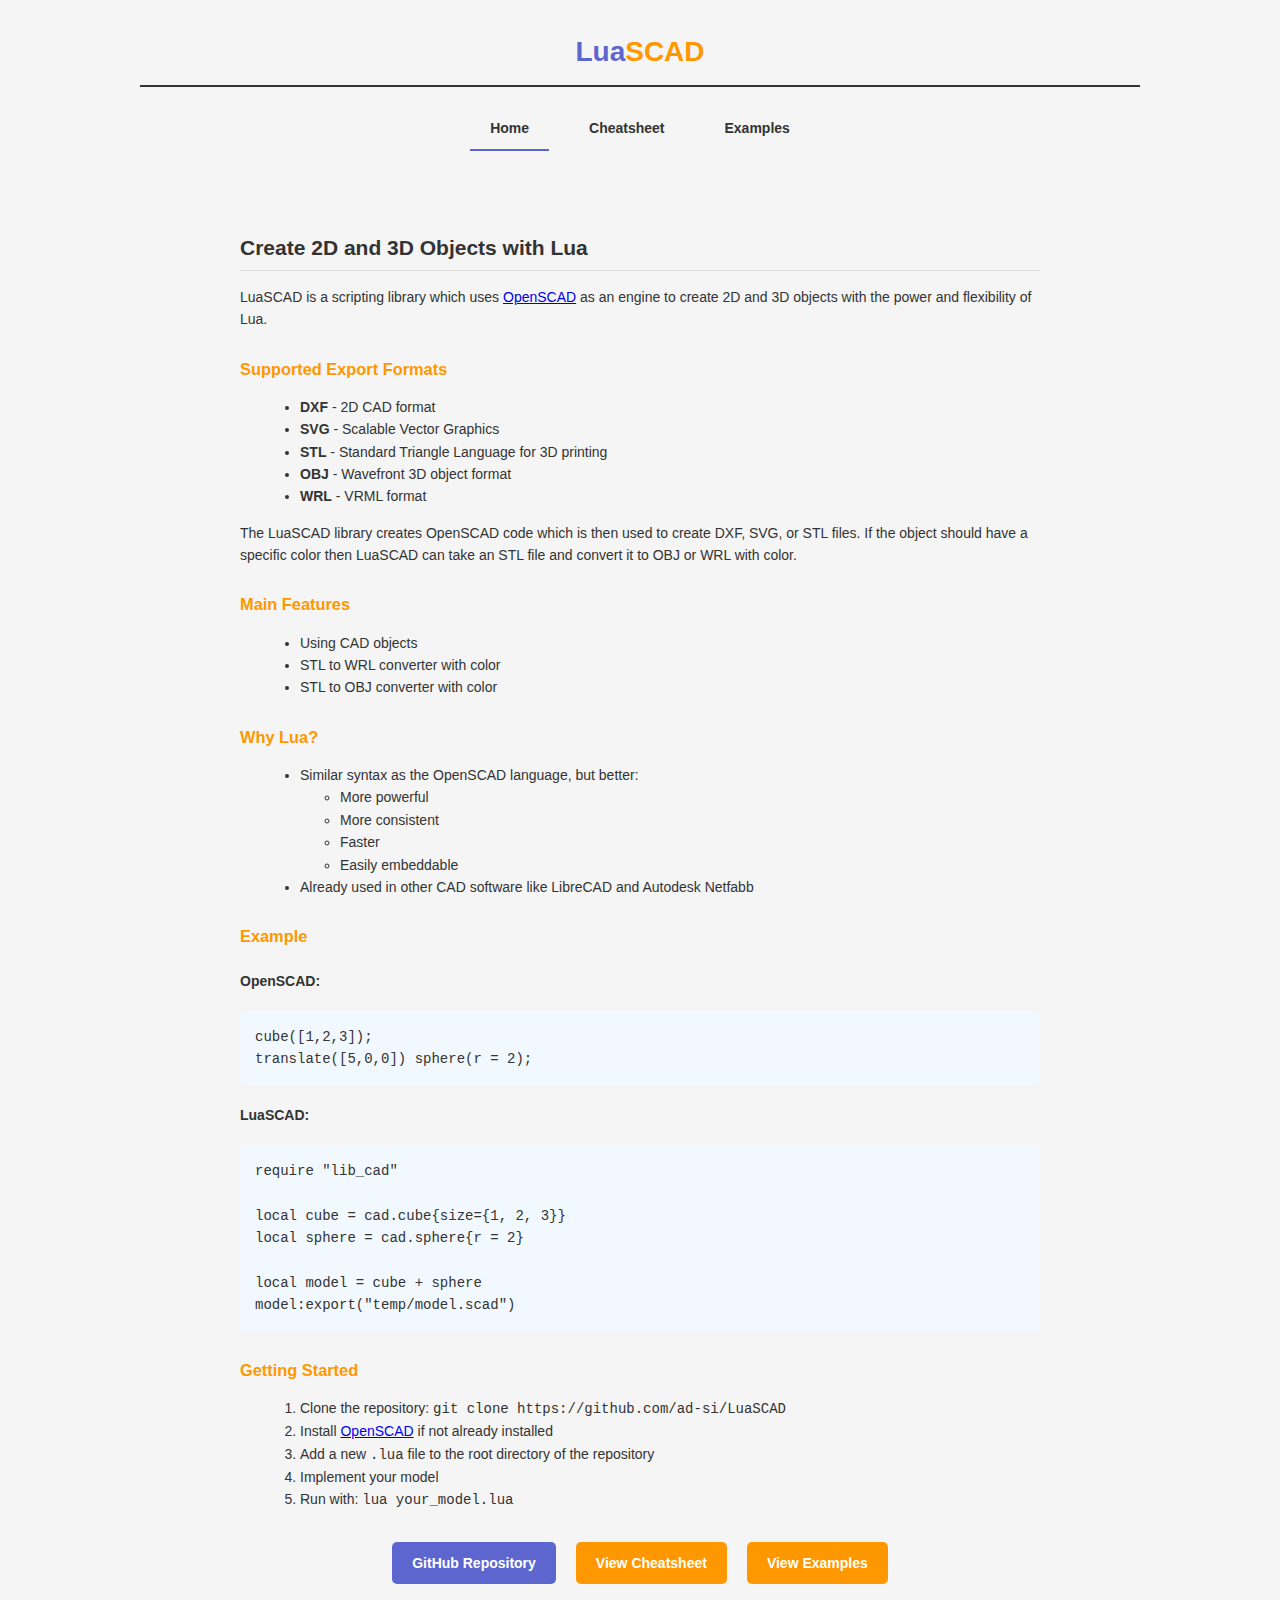
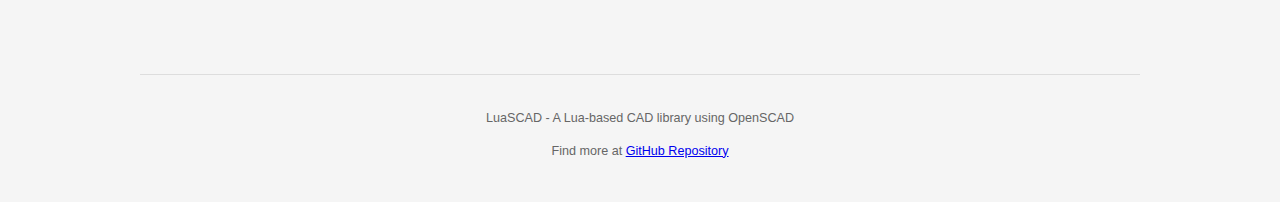
==== website/index.html @ 3b349ccf "Add simple website, add minkowski() and projection() functions" ====
<!DOCTYPE html>
<html lang="en">

<head>
  <meta charset="UTF-8">
  <meta name="viewport" content="width=device-width, initial-scale=1.0">
  <title>LuaSCAD</title>
  <style>
    :root {
      --primary-color: #5c66ce;
      --secondary-color: #ff9800;
      --background-color: #f5f5f5;
      --code-background: #f1f8ff;
      --border-color: #ddd;
      --text-color: #333;
      --code-text: #333;
    }

    body {
      font-size: 14px;
      font-family: 'Segoe UI', Tahoma, Geneva, Verdana, sans-serif;
      line-height: 1.6;
      color: var(--text-color);
      background-color: var(--background-color);
      max-width: 1000px;
      margin: 0 auto;
      padding: 0 20px;
    }

    h1 {
      text-align: center;
      margin-top: 30px;
      margin-bottom: 10px;
      border-bottom: 2px solid;
      padding-bottom: 10px;
    }

    h2 {
      margin-top: 30px;
      margin-bottom: 15px;
      border-bottom: 1px solid var(--border-color);
      padding-bottom: 5px;
    }

    h3 {
      color: var(--secondary-color);
      margin-top: 25px;
      margin-bottom: 10px;
    }

    pre {
      background-color: var(--code-background);
      padding: 15px;
      border-radius: 5px;
      white-space: pre;
      overflow-x: auto;
      max-width: 100%;
      box-sizing: border-box;
    }

    code {
      font-family: 'Consolas', 'Monaco', 'Courier New', monospace;
      color: var(--code-text);
    }

    .comment {
      color: #6a737d;
    }

    footer {
      text-align: center;
      margin-top: 40px;
      padding: 20px 0;
      color: #666;
      font-size: 0.9em;
      border-top: 1px solid var(--border-color);
    }

    /* Dark mode support */
    @media (prefers-color-scheme: dark) {
      :root {
        --background-color: #121212;
        --code-background: #1e1e1e;
        --border-color: #333;
        --text-color: #f5f5f5;
        --code-text: #ddd;
      }

      body {
        background-color: var(--background-color);
      }
    }

    .landing-container {
      max-width: 800px;
      margin: 0 auto;
      padding: 20px;
    }

    .feature-list {
      margin-left: 20px;
    }

    .example-code {
      margin: 20px 0;
    }

    .cta-buttons {
      display: flex;
      justify-content: center;
      gap: 20px;
      margin: 30px 0;
    }

    .cta-button {
      padding: 10px 20px;
      background-color: var(--primary-color);
      color: white;
      text-decoration: none;
      border-radius: 5px;
      font-weight: bold;
      transition: background-color 0.3s;
    }

    .cta-button:hover {
      background-color: #1565c0;
    }

    .cta-button.secondary {
      background-color: var(--secondary-color);
    }

    .cta-button.secondary:hover {
      background-color: #f57c00;
    }

    .navbar {
      display: flex;
      justify-content: center;
      gap: 20px;
      margin-top: 20px;
      margin-bottom: 30px;
    }

    .nav-link {
      padding: 10px 20px;
      text-decoration: none;
      font-weight: bold;
      color: var(--text-color);
      border-bottom: 2px solid transparent;
      transition: border-color 0.3s;
    }

    .nav-link:hover {
      border-bottom-color: var(--secondary-color);
    }

    .nav-link.active {
      border-bottom-color: var(--primary-color);
    }
  </style>
</head>

<body>
  <h1>
    <span style="color: var(--primary-color)">
      Lua</span><span style="color: var(--secondary-color)">SCAD</span>
  </h1>

  <div class="navbar">
    <a href="index.html" class="nav-link active">Home</a>
    <a href="cheatsheet.html" class="nav-link">Cheatsheet</a>
    <a href="examples.html" class="nav-link">Examples</a>
  </div>

  <div class="landing-container">
    <h2>Create 2D and 3D Objects with Lua</h2>
    
    <p>LuaSCAD is a scripting library which uses <a href="https://www.openscad.org/" target="_blank">OpenSCAD</a> as an engine
    to create 2D and 3D objects with the power and flexibility of Lua.</p>
    
    <h3>Supported Export Formats</h3>
    <ul class="feature-list">
      <li><strong>DXF</strong> - 2D CAD format</li>
      <li><strong>SVG</strong> - Scalable Vector Graphics</li>
      <li><strong>STL</strong> - Standard Triangle Language for 3D printing</li>
      <li><strong>OBJ</strong> - Wavefront 3D object format</li>
      <li><strong>WRL</strong> - VRML format</li>
    </ul>
    
    <p>The LuaSCAD library creates OpenSCAD code which is then used to create DXF, SVG, or STL files.
    If the object should have a specific color then LuaSCAD can take an STL file and convert it to OBJ or WRL with color.</p>
    
    <h3>Main Features</h3>
    <ul class="feature-list">
      <li>Using CAD objects</li>
      <li>STL to WRL converter with color</li>
      <li>STL to OBJ converter with color</li>
    </ul>
    
    <h3>Why Lua?</h3>
    <ul class="feature-list">
      <li>Similar syntax as the OpenSCAD language, but better:
        <ul>
          <li>More powerful</li>
          <li>More consistent</li>
          <li>Faster</li>
          <li>Easily embeddable</li>
        </ul>
      </li>
      <li>Already used in other CAD software like LibreCAD and Autodesk Netfabb</li>
    </ul>
    
    <h3>Example</h3>
    <div class="example-code">
      <h4>OpenSCAD:</h4>
      <pre><code>cube([1,2,3]);
translate([5,0,0]) sphere(r = 2);</code></pre>
      
      <h4>LuaSCAD:</h4>
      <pre><code>require "lib_cad"

local cube = cad.cube{size={1, 2, 3}}
local sphere = cad.sphere{r = 2}

local model = cube + sphere
model:export("temp/model.scad")</code></pre>
    </div>
    
    <h3>Getting Started</h3>
    <ol class="feature-list">
      <li>Clone the repository: <code>git clone https://github.com/ad-si/LuaSCAD</code></li>
      <li>Install <a href="https://www.openscad.org/" target="_blank">OpenSCAD</a> if not already installed</li>
      <li>Add a new <code>.lua</code> file to the root directory of the repository</li>
      <li>Implement your model</li>
      <li>Run with: <code>lua your_model.lua</code></li>
    </ol>
    
    <div class="cta-buttons">
      <a href="https://github.com/ad-si/LuaSCAD" class="cta-button" target="_blank">GitHub Repository</a>
      <a href="cheatsheet.html" class="cta-button secondary">View Cheatsheet</a>
      <a href="examples.html" class="cta-button secondary">View Examples</a>
    </div>
  </div>

  <footer>
    <p>LuaSCAD - A Lua-based CAD library using OpenSCAD</p>
    <p>Find more at <a href="https://github.com/ad-si/LuaSCAD">GitHub Repository</a></p>
  </footer>

  <script>
    // Add syntax highlighting for code blocks
    document.querySelectorAll('pre code').forEach(block => {
      // Nothing needed here for the simple examples in the home page
    });
  </script>
</body>

</html>
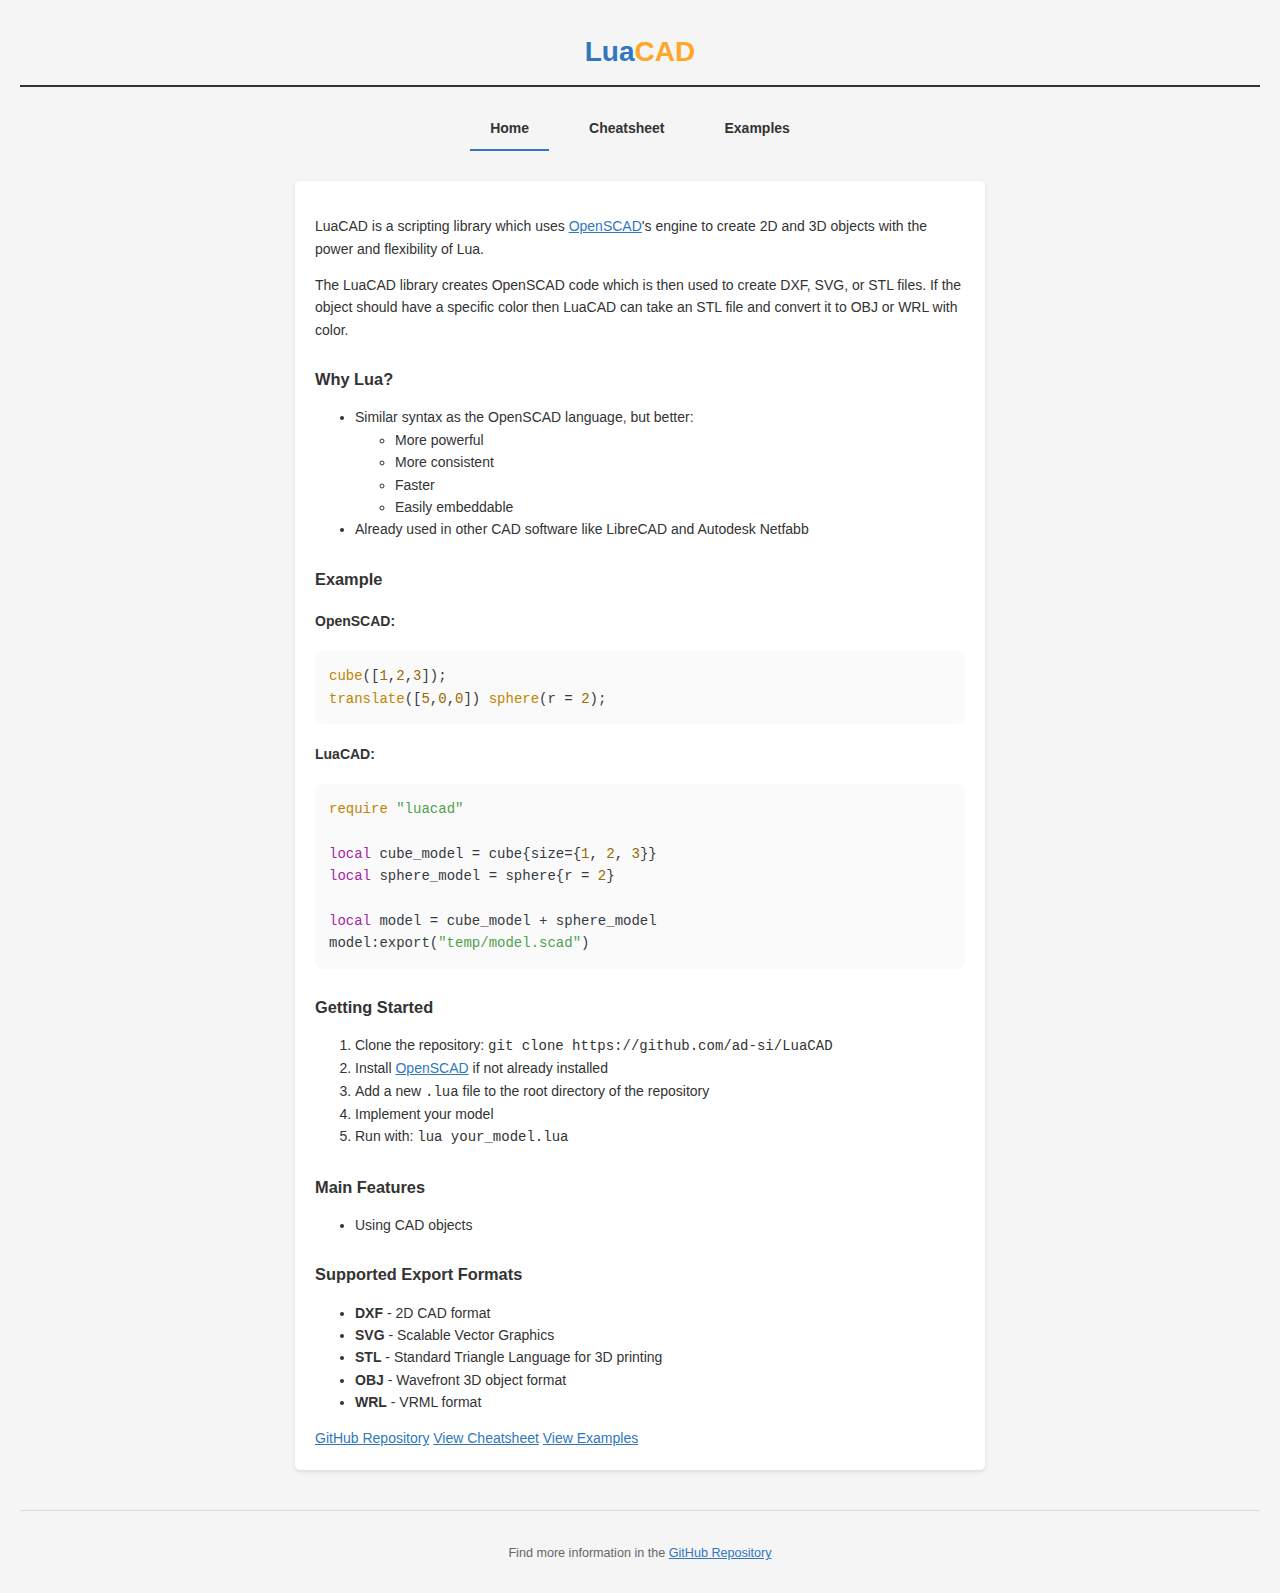
==== commit d7f44835: "Website: Improve design, modularize code" ====
--- a/website/index.html
+++ b/website/index.html
@@ -4,167 +4,17 @@
 <head>
   <meta charset="UTF-8">
   <meta name="viewport" content="width=device-width, initial-scale=1.0">
-  <title>LuaSCAD</title>
-  <style>
-    :root {
-      --primary-color: #5c66ce;
-      --secondary-color: #ff9800;
-      --background-color: #f5f5f5;
-      --code-background: #f1f8ff;
-      --border-color: #ddd;
-      --text-color: #333;
-      --code-text: #333;
-    }
-
-    body {
-      font-size: 14px;
-      font-family: 'Segoe UI', Tahoma, Geneva, Verdana, sans-serif;
-      line-height: 1.6;
-      color: var(--text-color);
-      background-color: var(--background-color);
-      max-width: 1000px;
-      margin: 0 auto;
-      padding: 0 20px;
-    }
-
-    h1 {
-      text-align: center;
-      margin-top: 30px;
-      margin-bottom: 10px;
-      border-bottom: 2px solid;
-      padding-bottom: 10px;
-    }
-
-    h2 {
-      margin-top: 30px;
-      margin-bottom: 15px;
-      border-bottom: 1px solid var(--border-color);
-      padding-bottom: 5px;
-    }
-
-    h3 {
-      color: var(--secondary-color);
-      margin-top: 25px;
-      margin-bottom: 10px;
-    }
-
-    pre {
-      background-color: var(--code-background);
-      padding: 15px;
-      border-radius: 5px;
-      white-space: pre;
-      overflow-x: auto;
-      max-width: 100%;
-      box-sizing: border-box;
-    }
-
-    code {
-      font-family: 'Consolas', 'Monaco', 'Courier New', monospace;
-      color: var(--code-text);
-    }
-
-    .comment {
-      color: #6a737d;
-    }
-
-    footer {
-      text-align: center;
-      margin-top: 40px;
-      padding: 20px 0;
-      color: #666;
-      font-size: 0.9em;
-      border-top: 1px solid var(--border-color);
-    }
-
-    /* Dark mode support */
-    @media (prefers-color-scheme: dark) {
-      :root {
-        --background-color: #121212;
-        --code-background: #1e1e1e;
-        --border-color: #333;
-        --text-color: #f5f5f5;
-        --code-text: #ddd;
-      }
-
-      body {
-        background-color: var(--background-color);
-      }
-    }
-
-    .landing-container {
-      max-width: 800px;
-      margin: 0 auto;
-      padding: 20px;
-    }
-
-    .feature-list {
-      margin-left: 20px;
-    }
-
-    .example-code {
-      margin: 20px 0;
-    }
-
-    .cta-buttons {
-      display: flex;
-      justify-content: center;
-      gap: 20px;
-      margin: 30px 0;
-    }
-
-    .cta-button {
-      padding: 10px 20px;
-      background-color: var(--primary-color);
-      color: white;
-      text-decoration: none;
-      border-radius: 5px;
-      font-weight: bold;
-      transition: background-color 0.3s;
-    }
-
-    .cta-button:hover {
-      background-color: #1565c0;
-    }
-
-    .cta-button.secondary {
-      background-color: var(--secondary-color);
-    }
-
-    .cta-button.secondary:hover {
-      background-color: #f57c00;
-    }
-
-    .navbar {
-      display: flex;
-      justify-content: center;
-      gap: 20px;
-      margin-top: 20px;
-      margin-bottom: 30px;
-    }
-
-    .nav-link {
-      padding: 10px 20px;
-      text-decoration: none;
-      font-weight: bold;
-      color: var(--text-color);
-      border-bottom: 2px solid transparent;
-      transition: border-color 0.3s;
-    }
-
-    .nav-link:hover {
-      border-bottom-color: var(--secondary-color);
-    }
-
-    .nav-link.active {
-      border-bottom-color: var(--primary-color);
-    }
-  </style>
+  <title>LuaCAD</title>
+  <link rel="stylesheet" href="screen.css">
+  <link rel="stylesheet" href="atom-one-dark.min.css" media="(prefers-color-scheme: dark)">
+  <link rel="stylesheet" href="atom-one-light.min.css"
+    media="(prefers-color-scheme: light), (prefers-color-scheme: no-preference)">
 </head>
 
 <body>
   <h1>
     <span style="color: var(--primary-color)">
-      Lua</span><span style="color: var(--secondary-color)">SCAD</span>
+      Lua</span><span style="color: var(--secondary-color)">CAD</span>
   </h1>
 
   <div class="navbar">
@@ -173,87 +23,86 @@
     <a href="examples.html" class="nav-link">Examples</a>
   </div>
 
-  <div class="landing-container">
-    <h2>Create 2D and 3D Objects with Lua</h2>
-    
-    <p>LuaSCAD is a scripting library which uses <a href="https://www.openscad.org/" target="_blank">OpenSCAD</a> as an engine
-    to create 2D and 3D objects with the power and flexibility of Lua.</p>
-    
-    <h3>Supported Export Formats</h3>
-    <ul class="feature-list">
-      <li><strong>DXF</strong> - 2D CAD format</li>
-      <li><strong>SVG</strong> - Scalable Vector Graphics</li>
-      <li><strong>STL</strong> - Standard Triangle Language for 3D printing</li>
-      <li><strong>OBJ</strong> - Wavefront 3D object format</li>
-      <li><strong>WRL</strong> - VRML format</li>
-    </ul>
-    
-    <p>The LuaSCAD library creates OpenSCAD code which is then used to create DXF, SVG, or STL files.
-    If the object should have a specific color then LuaSCAD can take an STL file and convert it to OBJ or WRL with color.</p>
-    
-    <h3>Main Features</h3>
-    <ul class="feature-list">
-      <li>Using CAD objects</li>
-      <li>STL to WRL converter with color</li>
-      <li>STL to OBJ converter with color</li>
-    </ul>
-    
-    <h3>Why Lua?</h3>
-    <ul class="feature-list">
-      <li>Similar syntax as the OpenSCAD language, but better:
-        <ul>
-          <li>More powerful</li>
-          <li>More consistent</li>
-          <li>Faster</li>
-          <li>Easily embeddable</li>
-        </ul>
-      </li>
-      <li>Already used in other CAD software like LibreCAD and Autodesk Netfabb</li>
-    </ul>
-    
-    <h3>Example</h3>
-    <div class="example-code">
-      <h4>OpenSCAD:</h4>
-      <pre><code>cube([1,2,3]);
+  <div class="container">
+    <div class="section">
+      <p>LuaCAD is a scripting library which uses
+        <a href="https://www.openscad.org/" target="_blank">OpenSCAD</a>'s
+        engine to create 2D and 3D objects with the power and flexibility of Lua.
+      </p>
+
+      <p>The LuaCAD library creates OpenSCAD code which is then used to create DXF, SVG, or STL files.
+        If the object should have a specific color then LuaCAD can take an STL file and convert it to OBJ or WRL with
+        color.</p>
+
+      <h3>Why Lua?</h3>
+      <ul class="feature-list">
+        <li>Similar syntax as the OpenSCAD language, but better:
+          <ul>
+            <li>More powerful</li>
+            <li>More consistent</li>
+            <li>Faster</li>
+            <li>Easily embeddable</li>
+          </ul>
+        </li>
+        <li>Already used in other CAD software like LibreCAD and Autodesk Netfabb</li>
+      </ul>
+
+      <h3>Example</h3>
+      <div class="example-code">
+        <h4>OpenSCAD:</h4>
+        <pre><code class="language-openscad">cube([1,2,3]);
 translate([5,0,0]) sphere(r = 2);</code></pre>
-      
-      <h4>LuaSCAD:</h4>
-      <pre><code>require "lib_cad"
 
-local cube = cad.cube{size={1, 2, 3}}
-local sphere = cad.sphere{r = 2}
+        <h4>LuaCAD:</h4>
+        <pre><code class="language-lua">require "luacad"
 
-local model = cube + sphere
+local cube_model = cube{size={1, 2, 3}}
+local sphere_model = sphere{r = 2}
+
+local model = cube_model + sphere_model
 model:export("temp/model.scad")</code></pre>
-    </div>
-    
-    <h3>Getting Started</h3>
-    <ol class="feature-list">
-      <li>Clone the repository: <code>git clone https://github.com/ad-si/LuaSCAD</code></li>
-      <li>Install <a href="https://www.openscad.org/" target="_blank">OpenSCAD</a> if not already installed</li>
-      <li>Add a new <code>.lua</code> file to the root directory of the repository</li>
-      <li>Implement your model</li>
-      <li>Run with: <code>lua your_model.lua</code></li>
-    </ol>
-    
-    <div class="cta-buttons">
-      <a href="https://github.com/ad-si/LuaSCAD" class="cta-button" target="_blank">GitHub Repository</a>
-      <a href="cheatsheet.html" class="cta-button secondary">View Cheatsheet</a>
-      <a href="examples.html" class="cta-button secondary">View Examples</a>
+      </div>
+
+      <h3>Getting Started</h3>
+      <ol class="feature-list">
+        <li>Clone the repository: <code class="language-bash">git clone https://github.com/ad-si/LuaCAD</code></li>
+        <li>Install <a href="https://www.openscad.org/" target="_blank">OpenSCAD</a> if not already installed</li>
+        <li>Add a new <code>.lua</code> file to the root directory of the repository</li>
+        <li>Implement your model</li>
+        <li>Run with: <code class="language-bash">lua your_model.lua</code></li>
+      </ol>
+
+      <h3>Main Features</h3>
+      <ul class="feature-list">
+        <li>Using CAD objects</li>
+      </ul>
+
+      <h3>Supported Export Formats</h3>
+      <ul class="feature-list">
+        <li><strong>DXF</strong> - 2D CAD format</li>
+        <li><strong>SVG</strong> - Scalable Vector Graphics</li>
+        <li><strong>STL</strong> - Standard Triangle Language for 3D printing</li>
+        <li><strong>OBJ</strong> - Wavefront 3D object format</li>
+        <li><strong>WRL</strong> - VRML format</li>
+      </ul>
+
+      <div class="cta-buttons">
+        <a href="https://github.com/ad-si/LuaCAD" class="cta-button" target="_blank">GitHub Repository</a>
+        <a href="cheatsheet.html" class="cta-button secondary">View Cheatsheet</a>
+        <a href="examples.html" class="cta-button secondary">View Examples</a>
+      </div>
     </div>
   </div>
 
   <footer>
-    <p>LuaSCAD - A Lua-based CAD library using OpenSCAD</p>
-    <p>Find more at <a href="https://github.com/ad-si/LuaSCAD">GitHub Repository</a></p>
+    <p>Find more information in the <a href="https://github.com/ad-si/LuaCAD">GitHub Repository</a></p>
   </footer>
 
+  <script src="highlight.min.js"></script>
+  <script src="openscad.min.js"></script>
   <script>
-    // Add syntax highlighting for code blocks
-    document.querySelectorAll('pre code').forEach(block => {
-      // Nothing needed here for the simple examples in the home page
-    });
+    hljs.highlightAll()
   </script>
 </body>
 
-</html>+</html>
--- a/website/screen.css
+++ b/website/screen.css
@@ -0,0 +1,260 @@
+
+:root {
+  --primary-color: #3177be;
+  --secondary-color: #FFA726;
+  --background-color: #f5f5f5;
+  --code-background: #f1f8ff;
+  --border-color: #ddd;
+  --text-color: #333;
+  --code-text: #333;
+}
+
+body {
+  font-size: 14px;
+  font-family: 'Segoe UI', Tahoma, Geneva, Verdana, sans-serif;
+  line-height: 1.6;
+  color: var(--text-color);
+  background-color: var(--background-color);
+  max-width: 1400px;
+  margin: 0 auto;
+  padding: 0 20px;
+}
+
+a {
+  color: var(--primary-color);
+}
+
+h1 {
+  text-align: center;
+  margin-top: 30px;
+  margin-bottom: 10px;
+  border-bottom: 2px solid;
+  padding-bottom: 10px;
+}
+
+h2 {
+  color: var(--secondary-color);
+  margin-top: 30px;
+  margin-bottom: 15px;
+  border-bottom: 1px solid var(--border-color);
+  padding-bottom: 5px;
+}
+
+h3 {
+  margin-top: 25px;
+  margin-bottom: 10px;
+}
+
+.container {
+  display: flex;
+  flex-wrap: wrap;
+  gap: 20px;
+  justify-content: center;
+  width: 100%;
+}
+
+.section {
+  width: 650px;
+  background-color: white;
+  border-radius: 5px;
+  box-shadow: 0 2px 4px rgba(0, 0, 0, 0.1);
+  padding: 20px;
+  flex-shrink: 0;
+}
+
+code {
+  border-radius: 0.5rem;
+}
+
+.comment {
+  color: #6a737d;
+}
+
+table {
+  width: 100%;
+  border-collapse: collapse;
+  margin: 20px 0;
+}
+
+table th,
+table td {
+  border: 1px solid var(--border-color);
+  padding: 8px 12px;
+  text-align: left;
+}
+
+table th {
+  background-color: #f1f1f1;
+}
+
+.parameter {
+  background-color: #fff3e0;
+  border-radius: 3px;
+  padding: 2px 5px;
+  font-style: italic;
+  color: var(--secondary-color);
+}
+
+footer {
+  text-align: center;
+  margin-top: 40px;
+  padding: 20px 0;
+  color: #666;
+  font-size: 0.9em;
+  border-top: 1px solid var(--border-color);
+}
+
+@media (max-width: 700px) {
+  .section {
+    width: 100%;
+  }
+}
+
+@media (prefers-color-scheme: dark) {
+  :root {
+    --background-color: #121212;
+    --code-background: #1e1e1e;
+    --border-color: #333;
+    --text-color: #f5f5f5;
+    --code-text: #ddd;
+  }
+
+  body {
+    background-color: var(--background-color);
+  }
+
+  .section {
+    background-color: #212121;
+  }
+
+  table th {
+    background-color: #2c2c2c;
+  }
+}
+
+.top-button {
+  position: fixed;
+  bottom: 20px;
+  right: 20px;
+  background-color: var(--primary-color);
+  color: white;
+  border: none;
+  border-radius: 50%;
+  width: 50px;
+  height: 50px;
+  font-size: 20px;
+  cursor: pointer;
+  display: flex;
+  justify-content: center;
+  align-items: center;
+  box-shadow: 0 2px 5px rgba(0, 0, 0, 0.2);
+  z-index: 1000;
+}
+
+.top-button:hover {
+  background-color: #1565c0;
+}
+
+.navbar {
+  display: flex;
+  justify-content: center;
+  gap: 20px;
+  margin-top: 20px;
+  margin-bottom: 30px;
+}
+
+.nav-link {
+  padding: 10px 20px;
+  text-decoration: none;
+  font-weight: bold;
+  color: var(--text-color);
+  border-bottom: 2px solid transparent;
+  transition: border-color 0.3s;
+}
+
+.nav-link:hover {
+  border-bottom-color: var(--secondary-color);
+}
+
+.nav-link.active {
+  border-bottom-color: var(--primary-color);
+}
+
+.example-container {
+  display: flex;
+  flex-direction: column;
+  gap: 40px;
+  margin-bottom: 40px;
+}
+
+.example-card {
+  background-color: white;
+  border-radius: 8px;
+  box-shadow: 0 4px 6px rgba(0, 0, 0, 0.1);
+  overflow: hidden;
+}
+
+.example-header {
+  background-color: var(--primary-color);
+  color: white;
+  padding: 15px 20px;
+  font-size: 18px;
+  font-weight: bold;
+}
+
+.example-content {
+  display: grid;
+  grid-template-columns: 1fr 1fr 1fr;
+  gap: 20px;
+  padding: 20px;
+}
+
+.code-column {
+  display: flex;
+  flex-direction: column;
+  height: 100%;
+}
+
+.code-title {
+  font-weight: bold;
+  margin-bottom: 10px;
+  color: var(--secondary-color);
+}
+
+.code-container {
+  flex-grow: 1;
+  border-radius: 5px;
+  overflow: hidden;
+}
+
+.preview-column {
+  display: flex;
+  flex-direction: column;
+  align-items: center;
+}
+
+.preview-image {
+  max-width: 100%;
+  max-height: 300px;
+  border-radius: 5px;
+  box-shadow: 0 2px 4px rgba(0, 0, 0, 0.1);
+}
+
+.description {
+  margin-top: 15px;
+  text-align: center;
+  font-style: italic;
+}
+
+.keyword {
+  color: #d73a49;
+  font-weight: bold;
+}
+
+.string {
+  color: #032f62;
+}
+
+.number {
+  color: #005cc5;
+}
--- a/website/atom-one-dark.min.css
+++ b/website/atom-one-dark.min.css
@@ -0,0 +1 @@
+pre code.hljs{display:block;overflow-x:auto;padding:1em}code.hljs{padding:3px 5px}.hljs{color:#abb2bf;background:#282c34}.hljs-comment,.hljs-quote{color:#5c6370;font-style:italic}.hljs-doctag,.hljs-formula,.hljs-keyword{color:#c678dd}.hljs-deletion,.hljs-name,.hljs-section,.hljs-selector-tag,.hljs-subst{color:#e06c75}.hljs-literal{color:#56b6c2}.hljs-addition,.hljs-attribute,.hljs-meta .hljs-string,.hljs-regexp,.hljs-string{color:#98c379}.hljs-attr,.hljs-number,.hljs-selector-attr,.hljs-selector-class,.hljs-selector-pseudo,.hljs-template-variable,.hljs-type,.hljs-variable{color:#d19a66}.hljs-bullet,.hljs-link,.hljs-meta,.hljs-selector-id,.hljs-symbol,.hljs-title{color:#61aeee}.hljs-built_in,.hljs-class .hljs-title,.hljs-title.class_{color:#e6c07b}.hljs-emphasis{font-style:italic}.hljs-strong{font-weight:700}.hljs-link{text-decoration:underline}--- a/website/atom-one-light.min.css
+++ b/website/atom-one-light.min.css
@@ -0,0 +1 @@
+pre code.hljs{display:block;overflow-x:auto;padding:1em}code.hljs{padding:3px 5px}.hljs{color:#383a42;background:#fafafa}.hljs-comment,.hljs-quote{color:#a0a1a7;font-style:italic}.hljs-doctag,.hljs-formula,.hljs-keyword{color:#a626a4}.hljs-deletion,.hljs-name,.hljs-section,.hljs-selector-tag,.hljs-subst{color:#e45649}.hljs-literal{color:#0184bb}.hljs-addition,.hljs-attribute,.hljs-meta .hljs-string,.hljs-regexp,.hljs-string{color:#50a14f}.hljs-attr,.hljs-number,.hljs-selector-attr,.hljs-selector-class,.hljs-selector-pseudo,.hljs-template-variable,.hljs-type,.hljs-variable{color:#986801}.hljs-bullet,.hljs-link,.hljs-meta,.hljs-selector-id,.hljs-symbol,.hljs-title{color:#4078f2}.hljs-built_in,.hljs-class .hljs-title,.hljs-title.class_{color:#c18401}.hljs-emphasis{font-style:italic}.hljs-strong{font-weight:700}.hljs-link{text-decoration:underline}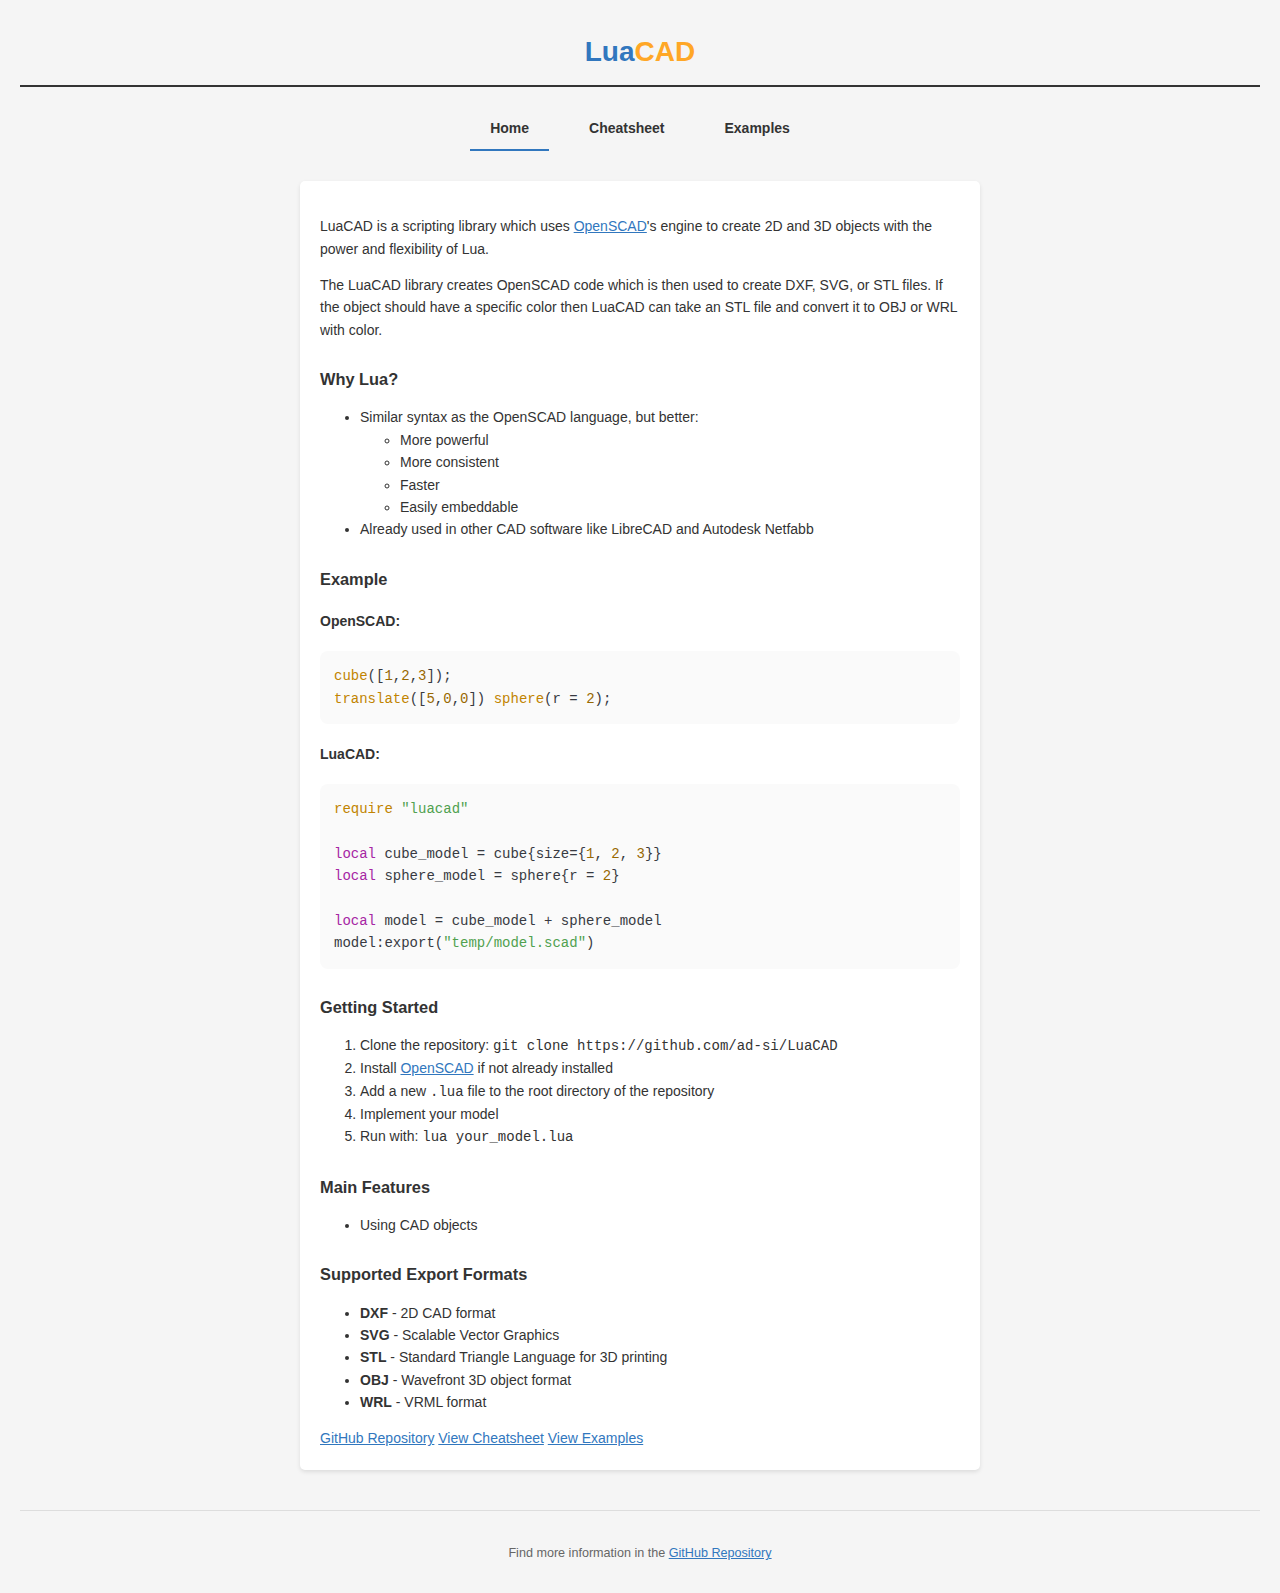
==== commit 628f23a5: "Show generated OpenSCAD code on examples page" ====
--- a/website/index.html
+++ b/website/index.html
@@ -24,7 +24,7 @@
   </div>
 
   <div class="container">
-    <div class="section">
+    <section>
       <p>LuaCAD is a scripting library which uses
         <a href="https://www.openscad.org/" target="_blank">OpenSCAD</a>'s
         engine to create 2D and 3D objects with the power and flexibility of Lua.
@@ -91,7 +91,7 @@
         <a href="cheatsheet.html" class="cta-button secondary">View Cheatsheet</a>
         <a href="examples.html" class="cta-button secondary">View Examples</a>
       </div>
-    </div>
+    </section>
   </div>
 
   <footer>
--- a/website/screen.css
+++ b/website/screen.css
@@ -53,8 +53,8 @@
   width: 100%;
 }
 
-.section {
-  width: 650px;
+section {
+  width: 40rem;
   background-color: white;
   border-radius: 5px;
   box-shadow: 0 2px 4px rgba(0, 0, 0, 0.1);
@@ -209,6 +209,16 @@
   padding: 20px;
 }
 
+@media (max-width: 1200px) {
+  .example-content {
+    grid-template-columns: 1fr 1fr;
+  }
+
+  .preview-column {
+    grid-column: span 2;
+  }
+}
+
 .code-column {
   display: flex;
   flex-direction: column;
@@ -245,16 +255,3 @@
   text-align: center;
   font-style: italic;
 }
-
-.keyword {
-  color: #d73a49;
-  font-weight: bold;
-}
-
-.string {
-  color: #032f62;
-}
-
-.number {
-  color: #005cc5;
-}
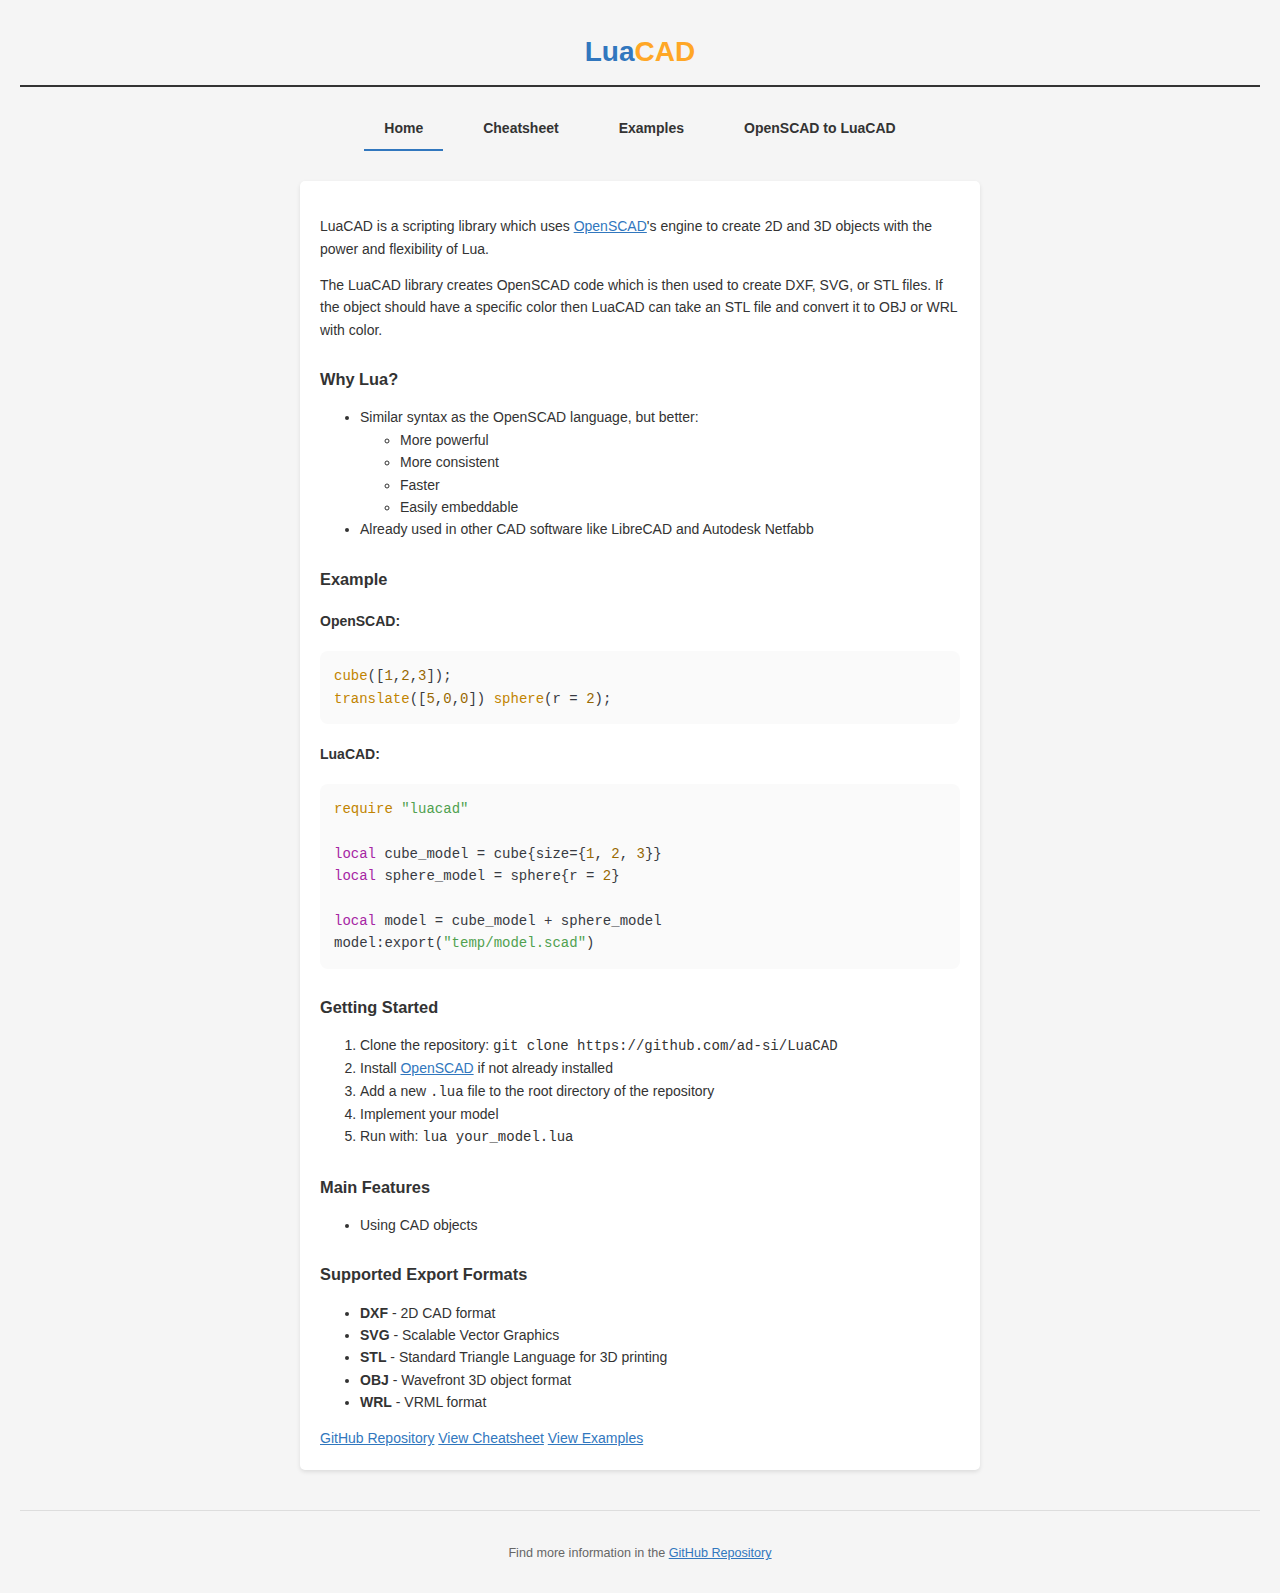
==== commit e8f839dd: "Add "OpenSCAD to LuaCAD" page to website" ====
--- a/website/index.html
+++ b/website/index.html
@@ -21,6 +21,7 @@
     <a href="index.html" class="nav-link active">Home</a>
     <a href="cheatsheet.html" class="nav-link">Cheatsheet</a>
     <a href="examples.html" class="nav-link">Examples</a>
+    <a href="openscad-to-luacad.html" class="nav-link">OpenSCAD to LuaCAD</a>
   </div>
 
   <div class="container">
--- a/website/screen.css
+++ b/website/screen.css
@@ -45,6 +45,11 @@
   margin-bottom: 10px;
 }
 
+main {
+  max-width: 60rem;
+  margin: 0 auto;
+}
+
 .container {
   display: flex;
   flex-wrap: wrap;
@@ -102,34 +107,6 @@
   color: #666;
   font-size: 0.9em;
   border-top: 1px solid var(--border-color);
-}
-
-@media (max-width: 700px) {
-  .section {
-    width: 100%;
-  }
-}
-
-@media (prefers-color-scheme: dark) {
-  :root {
-    --background-color: #121212;
-    --code-background: #1e1e1e;
-    --border-color: #333;
-    --text-color: #f5f5f5;
-    --code-text: #ddd;
-  }
-
-  body {
-    background-color: var(--background-color);
-  }
-
-  .section {
-    background-color: #212121;
-  }
-
-  table th {
-    background-color: #2c2c2c;
-  }
 }
 
 .top-button {
@@ -209,16 +186,6 @@
   padding: 20px;
 }
 
-@media (max-width: 1200px) {
-  .example-content {
-    grid-template-columns: 1fr 1fr;
-  }
-
-  .preview-column {
-    grid-column: span 2;
-  }
-}
-
 .code-column {
   display: flex;
   flex-direction: column;
@@ -255,3 +222,42 @@
   text-align: center;
   font-style: italic;
 }
+
+
+@media (max-width: 700px) {
+  .section {
+    width: 100%;
+  }
+}
+
+@media (max-width: 1200px) {
+  .example-content {
+    grid-template-columns: 1fr 1fr;
+  }
+
+  .preview-column {
+    grid-column: span 2;
+  }
+}
+
+@media (prefers-color-scheme: dark) {
+  :root {
+    --background-color: #121212;
+    --code-background: #1e1e1e;
+    --border-color: #333;
+    --text-color: #f5f5f5;
+    --code-text: #ddd;
+  }
+
+  body {
+    background-color: var(--background-color);
+  }
+
+  .section {
+    background-color: #212121;
+  }
+
+  table th {
+    background-color: #2c2c2c;
+  }
+}
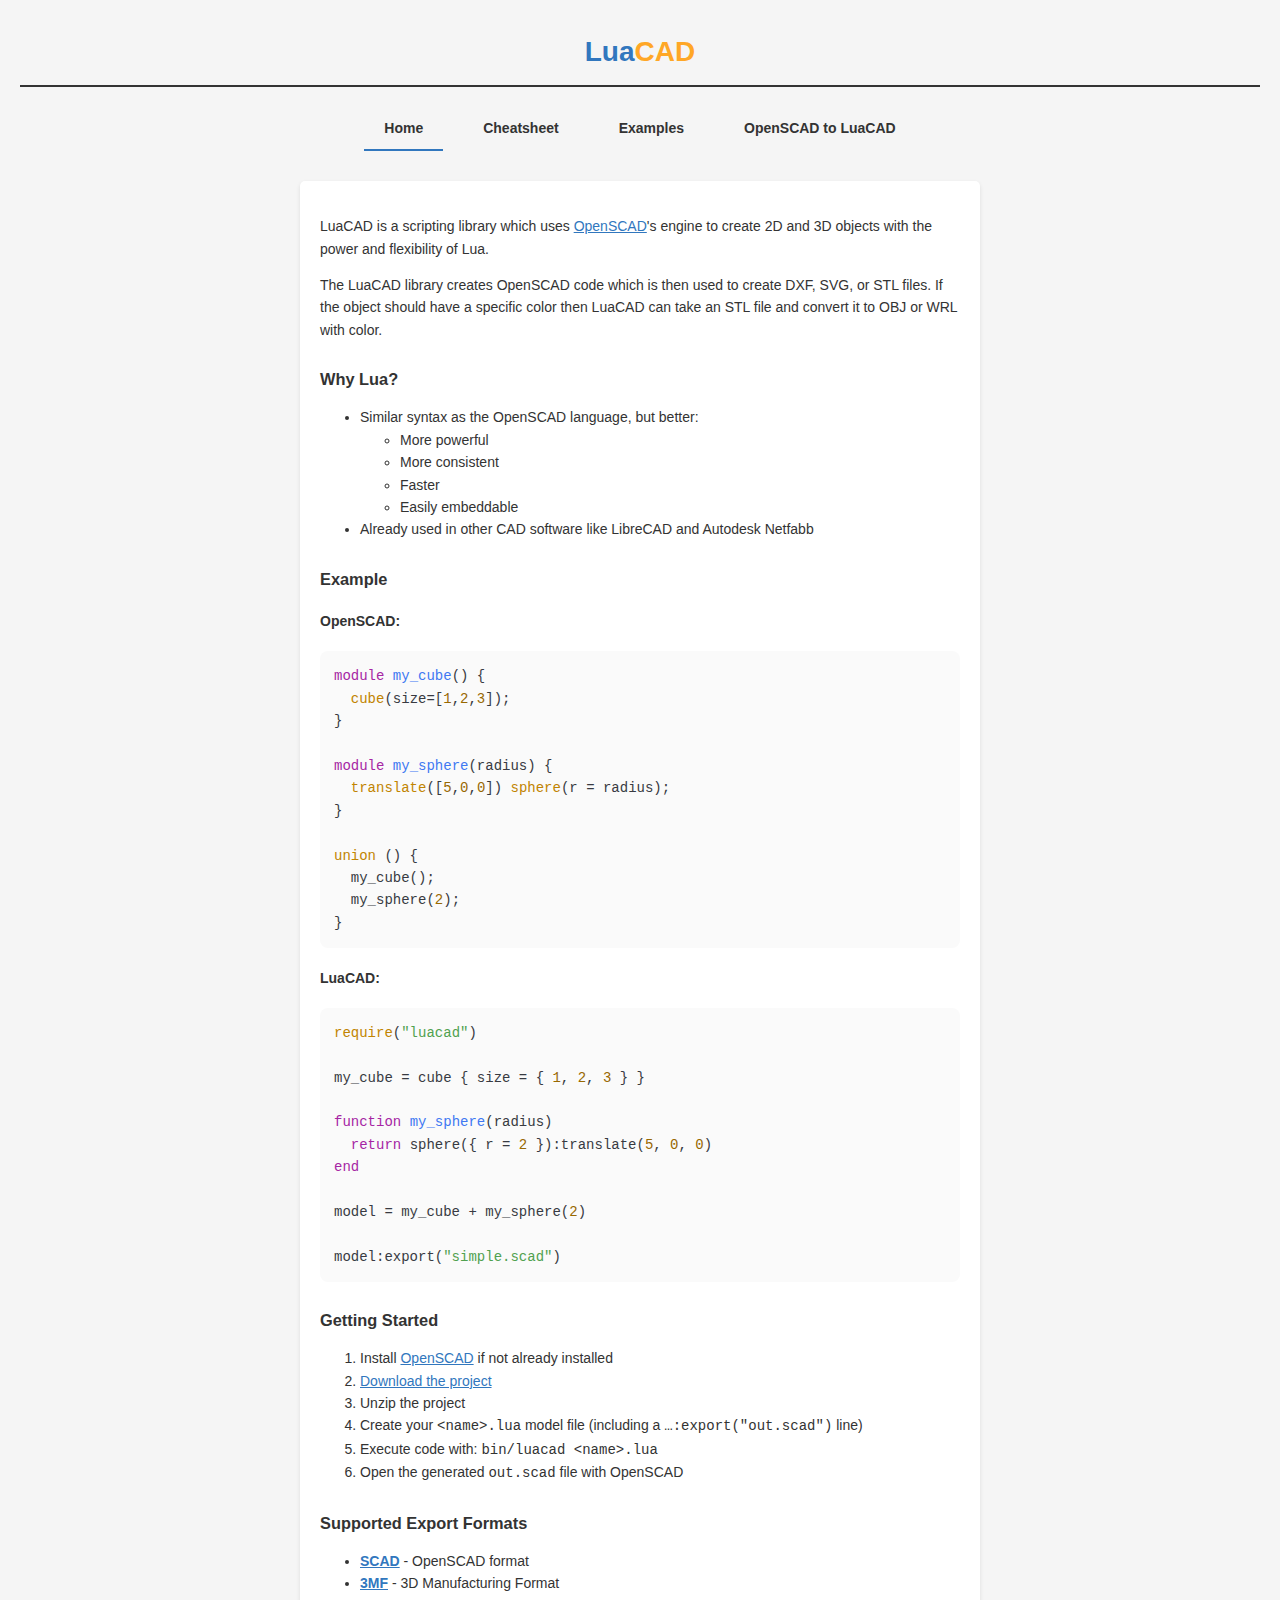
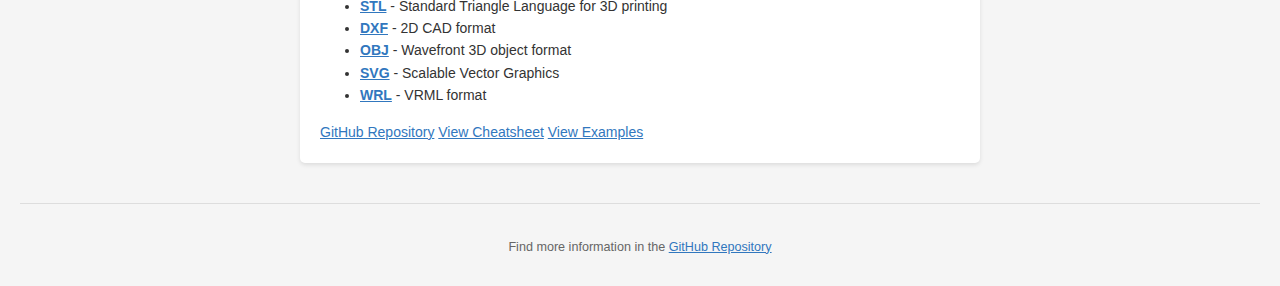
==== commit 5118c707: "Improve getting started documentation" ====
--- a/website/index.html
+++ b/website/index.html
@@ -51,40 +51,59 @@
       <h3>Example</h3>
       <div class="example-code">
         <h4>OpenSCAD:</h4>
-        <pre><code class="language-openscad">cube([1,2,3]);
-translate([5,0,0]) sphere(r = 2);</code></pre>
+        <pre><code class="language-openscad">module my_cube() {
+  cube(size=[1,2,3]);
+}
+
+module my_sphere(radius) {
+  translate([5,0,0]) sphere(r = radius);
+}
+
+union () {
+  my_cube();
+  my_sphere(2);
+}</code></pre>
 
         <h4>LuaCAD:</h4>
-        <pre><code class="language-lua">require "luacad"
+        <pre><code class="language-lua">require("luacad")
 
-local cube_model = cube{size={1, 2, 3}}
-local sphere_model = sphere{r = 2}
+my_cube = cube { size = { 1, 2, 3 } }
 
-local model = cube_model + sphere_model
-model:export("temp/model.scad")</code></pre>
+function my_sphere(radius)
+  return sphere({ r = 2 }):translate(5, 0, 0)
+end
+
+model = my_cube + my_sphere(2)
+
+model:export("simple.scad")</code></pre>
       </div>
 
       <h3>Getting Started</h3>
       <ol class="feature-list">
-        <li>Clone the repository: <code class="language-bash">git clone https://github.com/ad-si/LuaCAD</code></li>
         <li>Install <a href="https://www.openscad.org/" target="_blank">OpenSCAD</a> if not already installed</li>
-        <li>Add a new <code>.lua</code> file to the root directory of the repository</li>
-        <li>Implement your model</li>
-        <li>Run with: <code class="language-bash">lua your_model.lua</code></li>
+        <li><a href="https://github.com/ad-si/LuaCAD/archive/refs/heads/main.zip">Download the project</a></li>
+        <li>Unzip the project</li>
+        <li>Create your <code>&lt;name&gt;.lua</code> model file
+          (including a <code>…:export("out.scad")</code> line)</li>
+        <li>Execute code with: <code class="language-bash">bin/luacad &lt;name&gt;.lua</code></li>
+        <li>Open the generated <code>out.scad</code> file with OpenSCAD</li>
       </ol>
-
-      <h3>Main Features</h3>
-      <ul class="feature-list">
-        <li>Using CAD objects</li>
-      </ul>
 
       <h3>Supported Export Formats</h3>
       <ul class="feature-list">
-        <li><strong>DXF</strong> - 2D CAD format</li>
-        <li><strong>SVG</strong> - Scalable Vector Graphics</li>
-        <li><strong>STL</strong> - Standard Triangle Language for 3D printing</li>
-        <li><strong>OBJ</strong> - Wavefront 3D object format</li>
-        <li><strong>WRL</strong> - VRML format</li>
+        <li><strong><a href="https://en.wikipedia.org/wiki/OpenSCAD" target="_blank">SCAD</a></strong> - OpenSCAD format
+        </li>
+        <li><strong><a href="https://en.wikipedia.org/wiki/3D_Manufacturing_Format" target="_blank">3MF</a></strong> -
+          3D Manufacturing Format</li>
+        <li><strong><a href="https://en.wikipedia.org/wiki/STL_(file_format)" target="_blank">STL</a></strong> -
+          Standard Triangle Language for 3D printing</li>
+        <li><strong><a href="https://en.wikipedia.org/wiki/AutoCAD_DXF" target="_blank">DXF</a></strong> - 2D CAD format
+        </li>
+        <li><strong><a href="https://en.wikipedia.org/wiki/Wavefront_.obj_file" target="_blank">OBJ</a></strong> -
+          Wavefront 3D object format</li>
+        <li><strong><a href="https://en.wikipedia.org/wiki/Scalable_Vector_Graphics" target="_blank">SVG</a></strong> -
+          Scalable Vector Graphics</li>
+        <li><strong><a href="https://en.wikipedia.org/wiki/VRML" target="_blank">WRL</a></strong> - VRML format</li>
       </ul>
 
       <div class="cta-buttons">
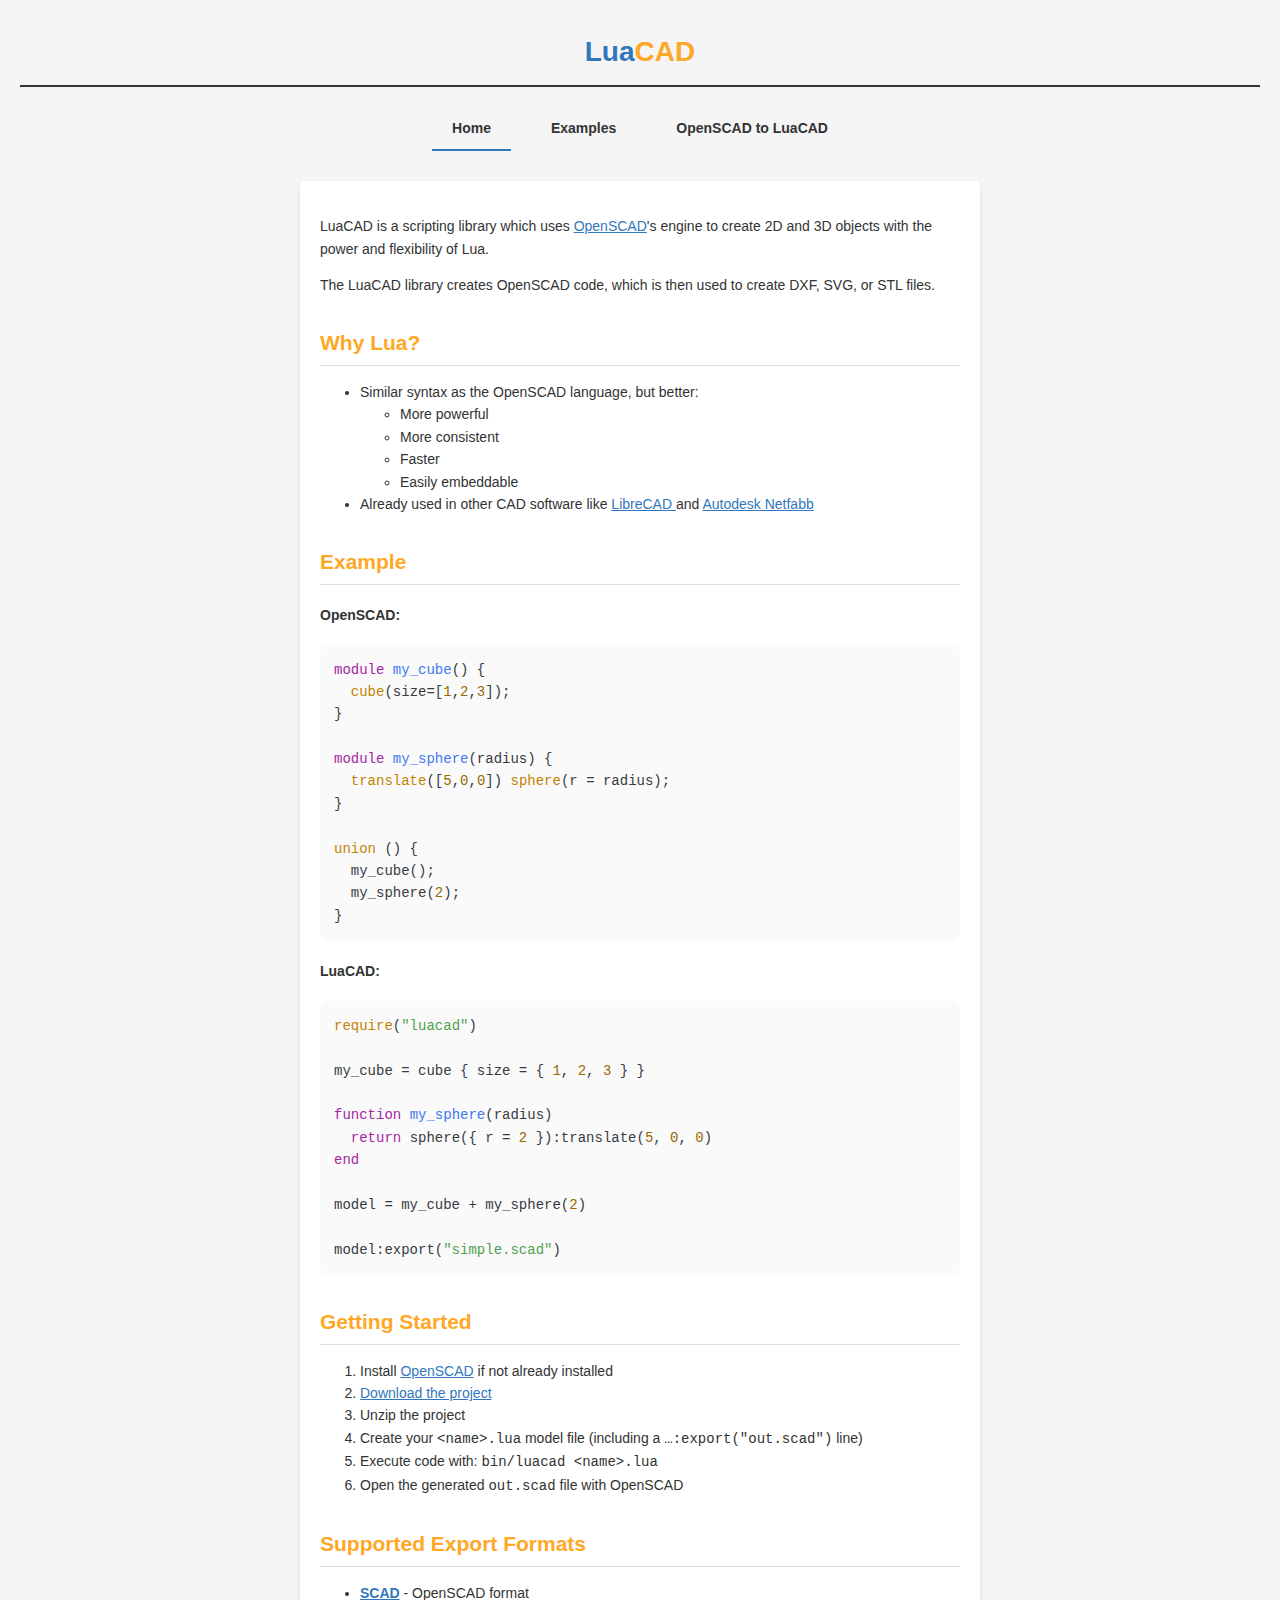
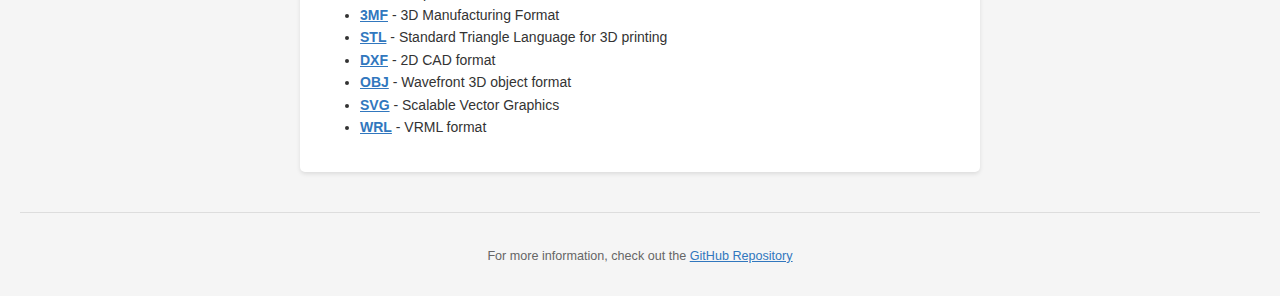
==== commit 03ad3337: "Website: Several small fixes" ====
--- a/website/index.html
+++ b/website/index.html
@@ -19,7 +19,9 @@
 
   <div class="navbar">
     <a href="index.html" class="nav-link active">Home</a>
+    <!-- TODO
     <a href="cheatsheet.html" class="nav-link">Cheatsheet</a>
+    -->
     <a href="examples.html" class="nav-link">Examples</a>
     <a href="openscad-to-luacad.html" class="nav-link">OpenSCAD to LuaCAD</a>
   </div>
@@ -31,11 +33,11 @@
         engine to create 2D and 3D objects with the power and flexibility of Lua.
       </p>
 
-      <p>The LuaCAD library creates OpenSCAD code which is then used to create DXF, SVG, or STL files.
-        If the object should have a specific color then LuaCAD can take an STL file and convert it to OBJ or WRL with
-        color.</p>
+      <p>The LuaCAD library creates OpenSCAD code,
+        which is then used to create DXF, SVG, or STL files.
+      </p>
 
-      <h3>Why Lua?</h3>
+      <h2>Why Lua?</h2>
       <ul class="feature-list">
         <li>Similar syntax as the OpenSCAD language, but better:
           <ul>
@@ -45,10 +47,18 @@
             <li>Easily embeddable</li>
           </ul>
         </li>
-        <li>Already used in other CAD software like LibreCAD and Autodesk Netfabb</li>
+        <li>Already used in other CAD software like
+          <a href="https://wiki.librecad.org/index.php/LibreCAD_3_-_Lua_Scripting">
+            LibreCAD
+          </a>
+          and
+          <a href="https://help.autodesk.com/view/NETF/2025/ENU/?guid=GUID-93C06838-2623-4573-9BFB-B1EF4628AC4A">
+            Autodesk Netfabb
+          </a>
+        </li>
       </ul>
 
-      <h3>Example</h3>
+      <h2>Example</h2>
       <div class="example-code">
         <h4>OpenSCAD:</h4>
         <pre><code class="language-openscad">module my_cube() {
@@ -78,7 +88,7 @@
 model:export("simple.scad")</code></pre>
       </div>
 
-      <h3>Getting Started</h3>
+      <h2>Getting Started</h2>
       <ol class="feature-list">
         <li>Install <a href="https://www.openscad.org/" target="_blank">OpenSCAD</a> if not already installed</li>
         <li><a href="https://github.com/ad-si/LuaCAD/archive/refs/heads/main.zip">Download the project</a></li>
@@ -89,7 +99,7 @@
         <li>Open the generated <code>out.scad</code> file with OpenSCAD</li>
       </ol>
 
-      <h3>Supported Export Formats</h3>
+      <h2>Supported Export Formats</h2>
       <ul class="feature-list">
         <li><strong><a href="https://en.wikipedia.org/wiki/OpenSCAD" target="_blank">SCAD</a></strong> - OpenSCAD format
         </li>
@@ -105,17 +115,11 @@
           Scalable Vector Graphics</li>
         <li><strong><a href="https://en.wikipedia.org/wiki/VRML" target="_blank">WRL</a></strong> - VRML format</li>
       </ul>
-
-      <div class="cta-buttons">
-        <a href="https://github.com/ad-si/LuaCAD" class="cta-button" target="_blank">GitHub Repository</a>
-        <a href="cheatsheet.html" class="cta-button secondary">View Cheatsheet</a>
-        <a href="examples.html" class="cta-button secondary">View Examples</a>
-      </div>
     </section>
   </div>
 
   <footer>
-    <p>Find more information in the <a href="https://github.com/ad-si/LuaCAD">GitHub Repository</a></p>
+    <p>For more information, check out the <a href="https://github.com/ad-si/LuaCAD">GitHub Repository</a></p>
   </footer>
 
   <script src="highlight.min.js"></script>
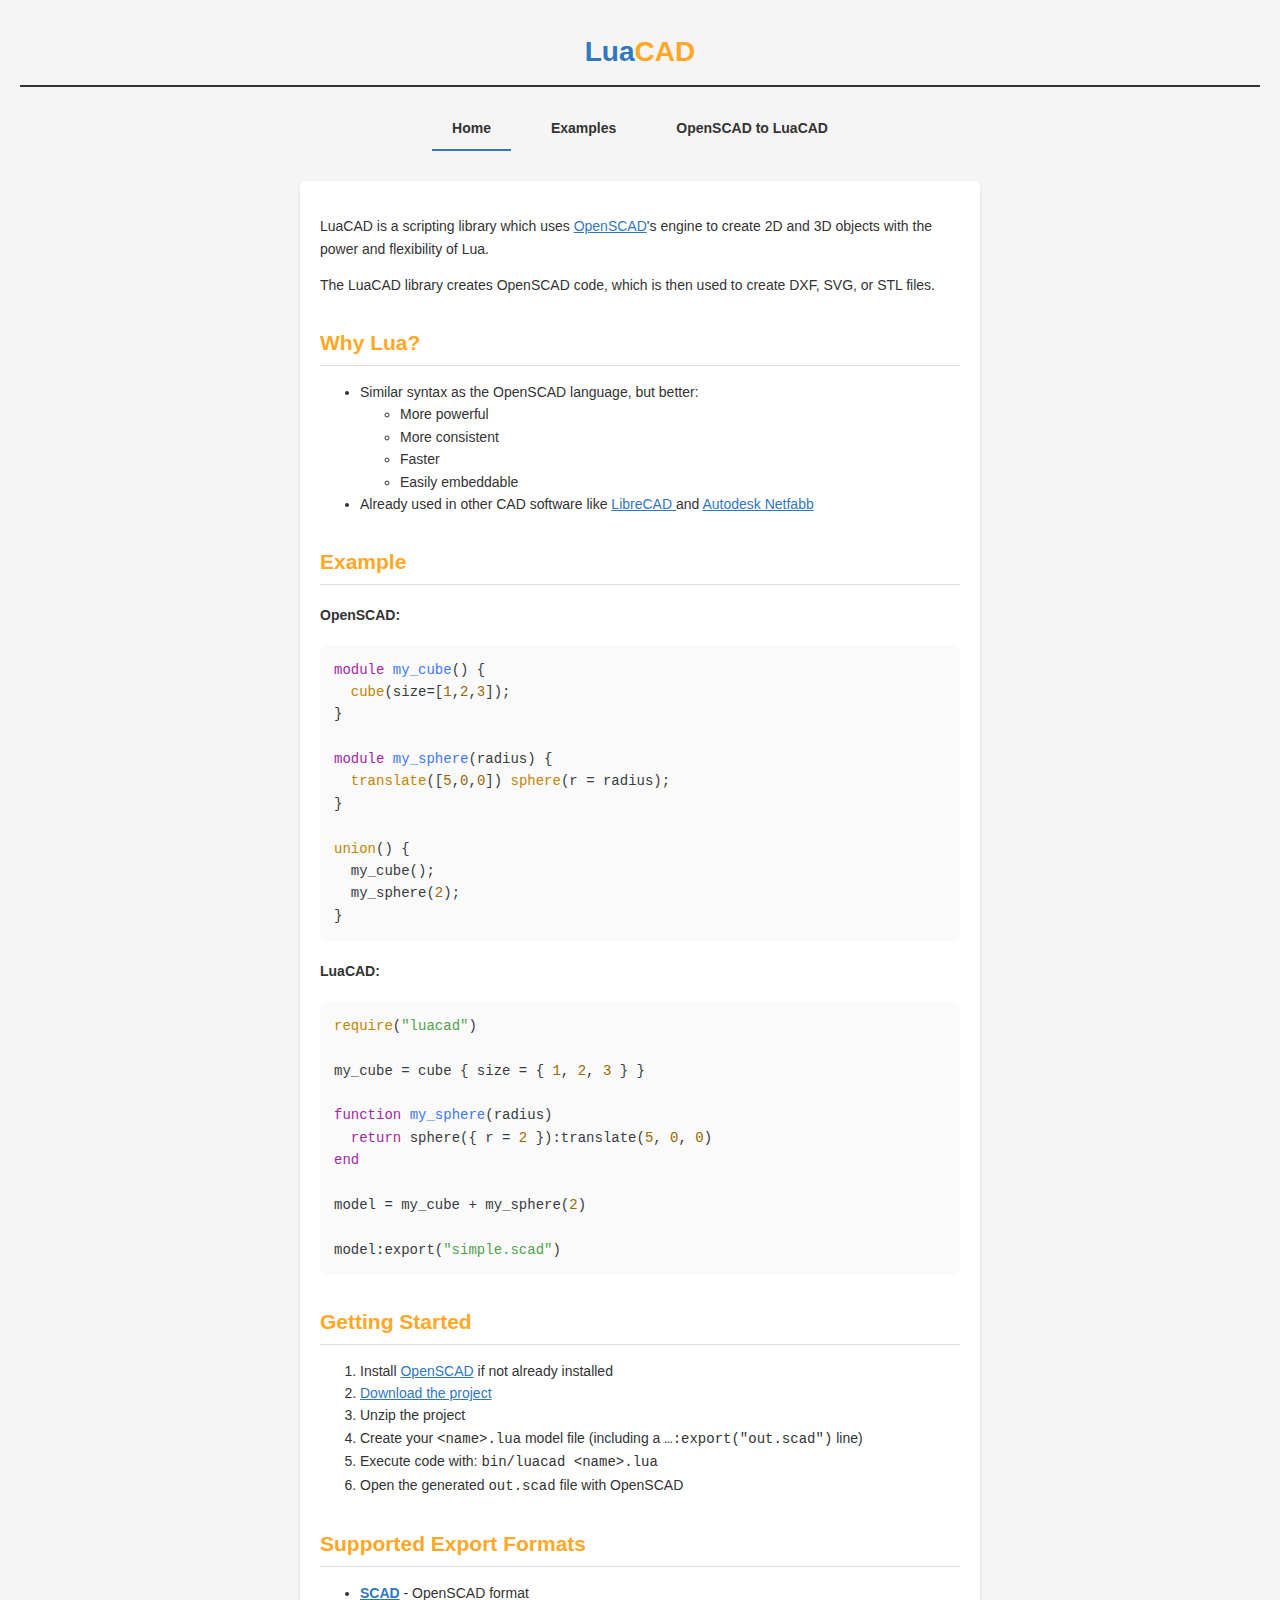
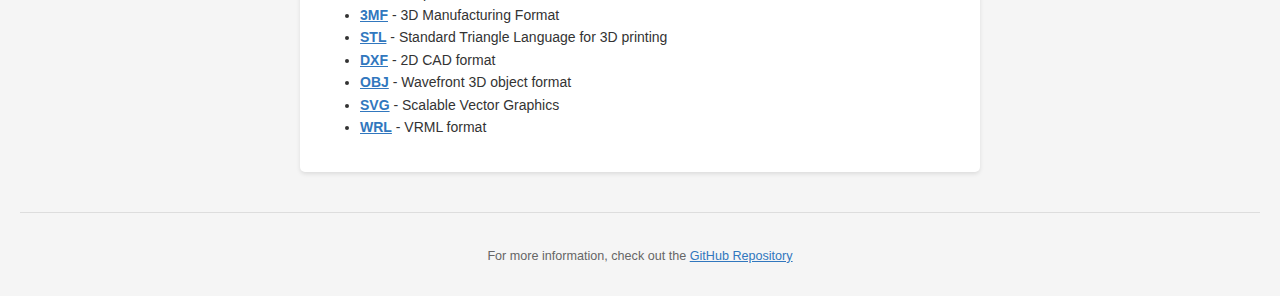
==== commit 808bb95f: "Update code example in readme" ====
--- a/website/index.html
+++ b/website/index.html
@@ -13,8 +13,9 @@
 
 <body>
   <h1>
-    <span style="color: var(--primary-color)">
-      Lua</span><span style="color: var(--secondary-color)">CAD</span>
+    <a href="index.html" style="color: var(--primary-color); text-decoration: none;">
+      Lua<span style="color: var(--secondary-color)">CAD
+    </a>
   </h1>
 
   <div class="navbar">
@@ -69,7 +70,7 @@
   translate([5,0,0]) sphere(r = radius);
 }
 
-union () {
+union() {
   my_cube();
   my_sphere(2);
 }</code></pre>
